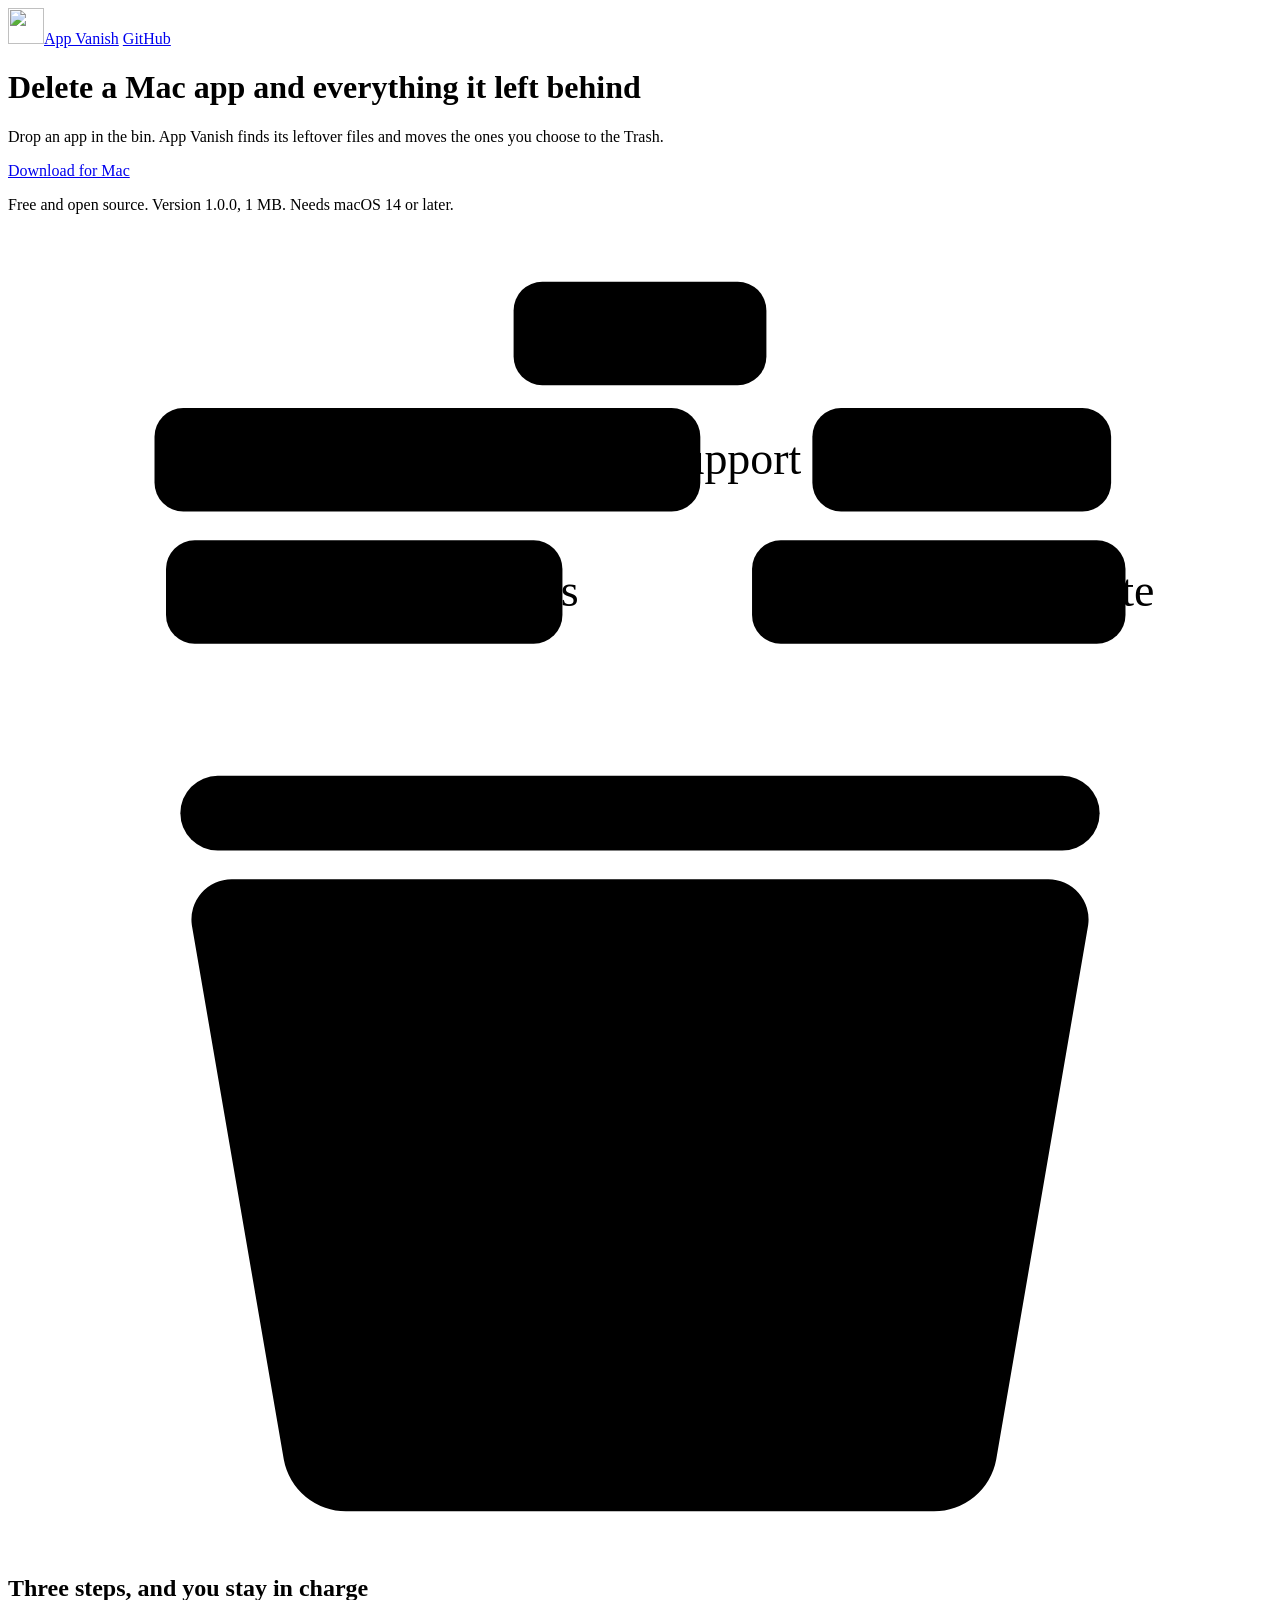
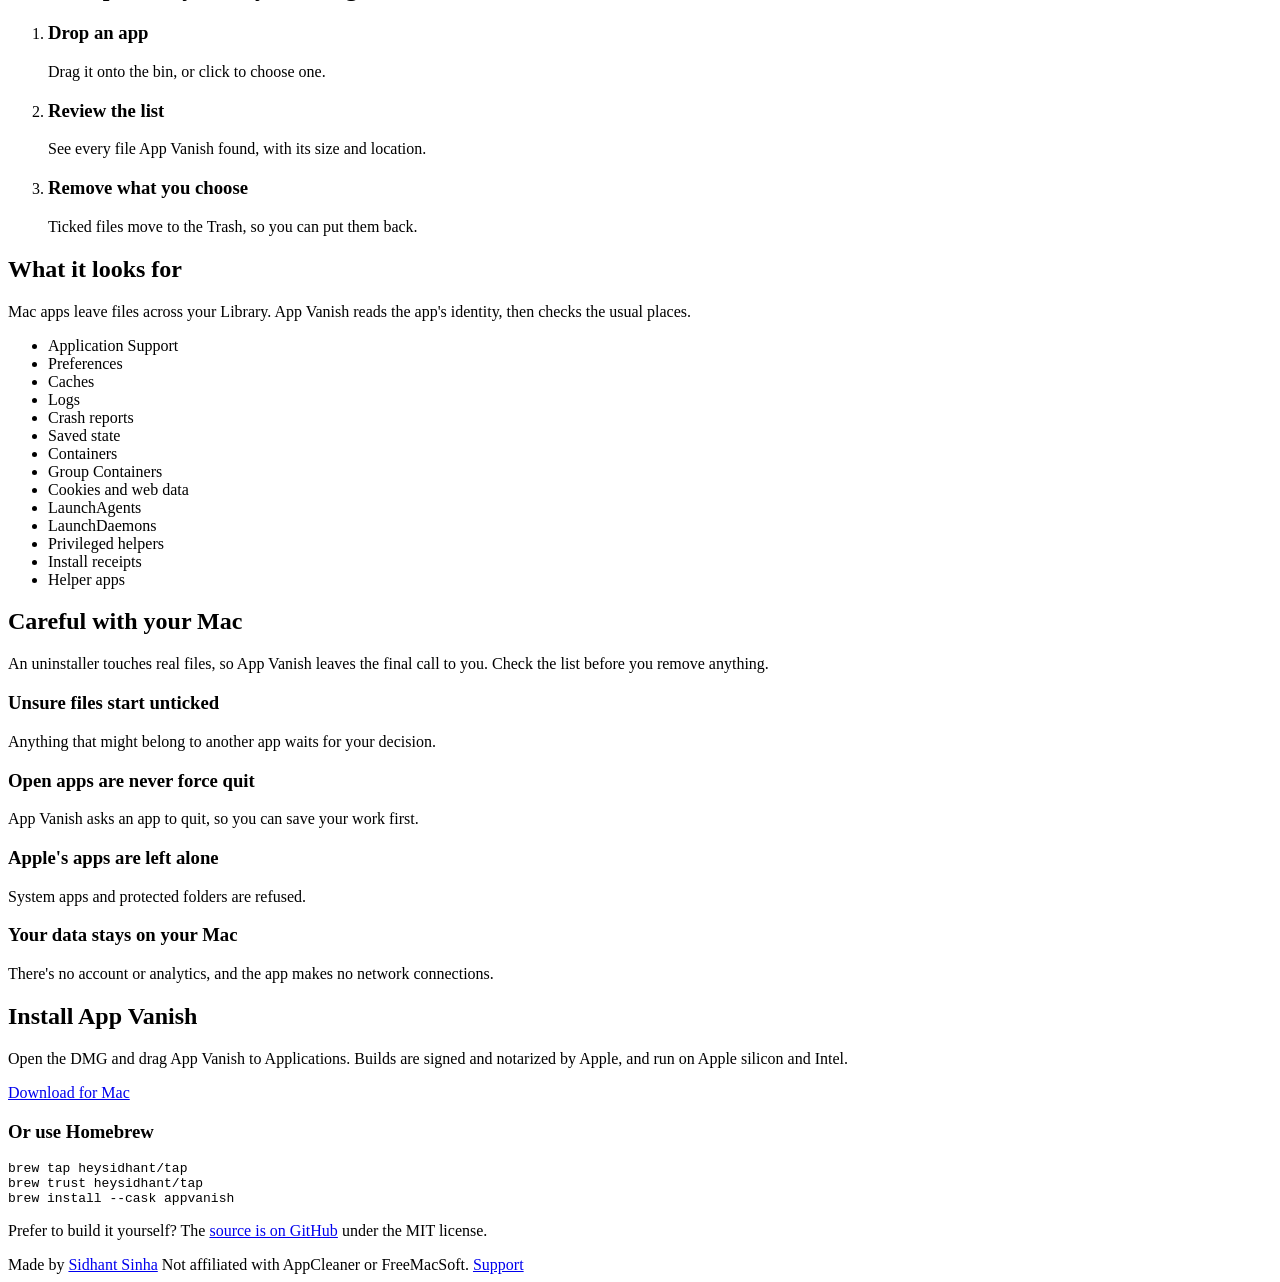
==== website/public/index.html @ a7094c0f "App Vanish 1.0.0: find and remove what a Mac app leaves behind A free, open-source Mac uninstaller. " ====
<!doctype html>
<html lang="en">
<head>
  <meta charset="utf-8">
  <meta name="viewport" content="width=device-width, initial-scale=1">
  <title>App Vanish: free Mac app uninstaller</title>
  <meta name="description" content="Drop a Mac app in the bin. App Vanish finds the files it left behind and moves the ones you choose to the Trash. Free and open source.">
  <link rel="canonical" href="https://appvanish.pages.dev/">
  <meta name="theme-color" content="#0e73ea">
  <meta property="og:type" content="website">
  <meta property="og:site_name" content="App Vanish">
  <meta property="og:title" content="App Vanish: free Mac app uninstaller">
  <meta property="og:description" content="Delete a Mac app and everything it left behind.">
  <meta property="og:url" content="https://appvanish.pages.dev/">
  <meta property="og:image" content="https://appvanish.pages.dev/assets/og.png">
  <meta property="og:image:width" content="1200">
  <meta property="og:image:height" content="630">
  <meta property="og:image:alt" content="App Vanish icon: an app dropping into a bin, with a sparkle">
  <meta name="twitter:card" content="summary_large_image">
  <link rel="icon" type="image/png" sizes="32x32" href="/assets/favicon-32.png">
  <link rel="apple-touch-icon" href="/assets/apple-touch-icon.png">
  <link rel="stylesheet" href="/styles.css">
</head>
<body>
  <header class="top">
    <div class="wrap">
    <nav class="nav" aria-label="Main">
      <a class="brand" href="/"><img src="/assets/icon-96.png" alt="" width="36" height="36">App Vanish</a>
      <a class="nav-link" href="https://github.com/heysidhant/appvanish">GitHub</a>
    </nav>
    <div class="hero">
      <div>
        <h1>Delete a Mac app and everything it left behind</h1>
        <p class="lede">Drop an app in the bin. App Vanish finds its leftover files and moves the ones you choose to the Trash.</p>
        <p class="actions"><a class="button" href="https://github.com/heysidhant/appvanish/releases/download/v1.0.0/AppVanish-1.0.0.dmg">Download for Mac</a></p>
        <p class="fineprint">Free and open source. Version 1.0.0, 1 MB. Needs macOS 14 or later.</p>
      </div>
      <svg class="scene" viewBox="0 0 440 460" role="img" aria-label="Leftover folders such as Caches and Preferences dropping into a bin">
        <g>
          <g class="chip " style="--fall:295px">
            <rect x="176" y="18" width="88" height="36" rx="10"/>
            <text x="220" y="41">Logs</text>
          </g>
          <g class="chip hot" style="--fall:255px">
            <rect x="51" y="62" width="190" height="36" rx="10"/>
            <text x="146" y="85">Application Support</text>
          </g>
          <g class="chip " style="--fall:255px">
            <rect x="280" y="62" width="104" height="36" rx="10"/>
            <text x="332" y="85">Caches</text>
          </g>
          <g class="chip " style="--fall:210px">
            <rect x="55" y="108" width="138" height="36" rx="10"/>
            <text x="124" y="131">Preferences</text>
          </g>
          <g class="chip hot" style="--fall:210px">
            <rect x="259" y="108" width="130" height="36" rx="10"/>
            <text x="324" y="131">Saved State</text>
          </g>
        </g>
        <rect class="lid" x="60" y="190" width="320" height="26" rx="13"/>
        <path class="bin-body" d="M78 226h284a14 14 0 0 1 14 16l-32 186a22 22 0 0 1-22 18H118a22 22 0 0 1-22-18L64 242a14 14 0 0 1 14-16Z"/>
        <rect class="bin-slot" x="148" y="276" width="16" height="118" rx="8"/>
        <rect class="bin-slot" x="212" y="276" width="16" height="118" rx="8"/>
        <rect class="bin-slot" x="276" y="276" width="16" height="118" rx="8"/>
      </svg>
    </div>
    </div>
  </header>

  <main>
    <section class="band band-paper" aria-labelledby="how">
      <div class="wrap">
        <h2 id="how">Three steps, and you stay in charge</h2>
        <ol class="steps">
          <li><h3>Drop an app</h3><p>Drag it onto the bin, or click to choose one.</p></li>
          <li><h3>Review the list</h3><p>See every file App Vanish found, with its size and location.</p></li>
          <li><h3>Remove what you choose</h3><p>Ticked files move to the Trash, so you can put them back.</p></li>
        </ol>
      </div>
    </section>

    <section class="band" aria-labelledby="found">
      <div class="wrap two">
        <div>
          <h2 id="found">What it looks for</h2>
          <p>Mac apps leave files across your Library. App Vanish reads the app's identity, then checks the usual places.</p>
        </div>
        <ul class="found">
          <li>Application Support</li>
          <li>Preferences</li>
          <li>Caches</li>
          <li>Logs</li>
          <li>Crash reports</li>
          <li>Saved state</li>
          <li>Containers</li>
          <li>Group Containers</li>
          <li>Cookies and web data</li>
          <li>LaunchAgents</li>
          <li>LaunchDaemons</li>
          <li>Privileged helpers</li>
          <li>Install receipts</li>
          <li>Helper apps</li>
        </ul>
      </div>
    </section>

    <section class="band band-paper" aria-labelledby="careful">
      <div class="wrap two">
        <div>
          <h2 id="careful">Careful with your Mac</h2>
          <p>An uninstaller touches real files, so App Vanish leaves the final call to you. Check the list before you remove anything.</p>
        </div>
        <div class="careful">
          <div><h3>Unsure files start unticked</h3><p>Anything that might belong to another app waits for your decision.</p></div>
          <div><h3>Open apps are never force quit</h3><p>App Vanish asks an app to quit, so you can save your work first.</p></div>
          <div><h3>Apple's apps are left alone</h3><p>System apps and protected folders are refused.</p></div>
          <div><h3>Your data stays on your Mac</h3><p>There's no account or analytics, and the app makes no network connections.</p></div>
        </div>
      </div>
    </section>

    <section class="band band-ink" aria-labelledby="get">
      <div class="wrap two">
        <div>
          <h2 id="get">Install App Vanish</h2>
          <p>Open the DMG and drag App Vanish to Applications. Builds are signed and notarized by Apple, and run on Apple silicon and Intel.</p>
          <p class="actions"><a class="button" href="https://github.com/heysidhant/appvanish/releases/download/v1.0.0/AppVanish-1.0.0.dmg">Download for Mac</a></p>
        </div>
        <div>
          <h3>Or use Homebrew</h3>
          <pre class="code" tabindex="0" aria-label="Homebrew install commands"><code>brew tap heysidhant/tap
brew trust heysidhant/tap
brew install --cask appvanish</code></pre>
          <p class="source-note">Prefer to build it yourself? The <a href="https://github.com/heysidhant/appvanish">source is on GitHub</a> under the MIT license.</p>
        </div>
      </div>
    </section>
  </main>

  <footer class="wrap footer">
    <span>Made by <a href="https://sidhantsinha.com">Sidhant Sinha</a></span>
    <span>Not affiliated with AppCleaner or FreeMacSoft.</span>
    <a href="https://github.com/heysidhant/appvanish/issues">Support</a>
  </footer>
</body>
</html>
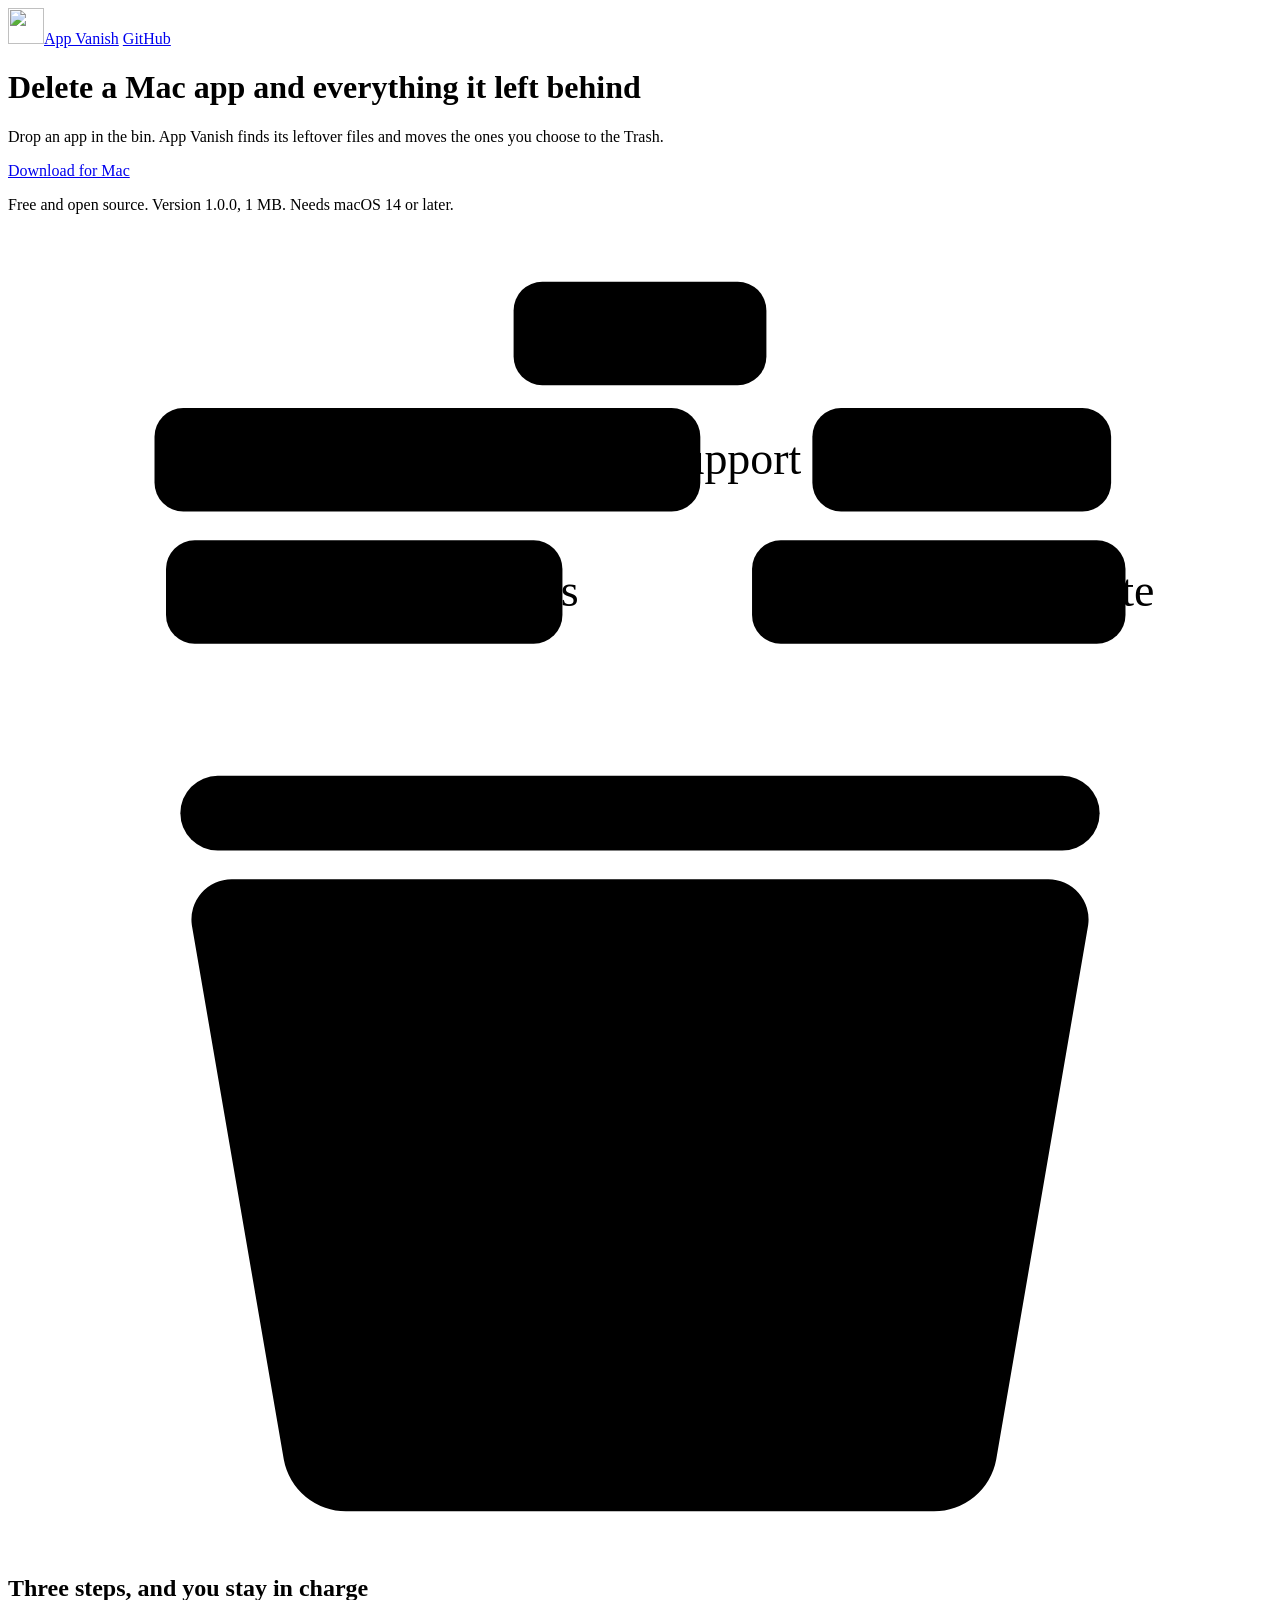
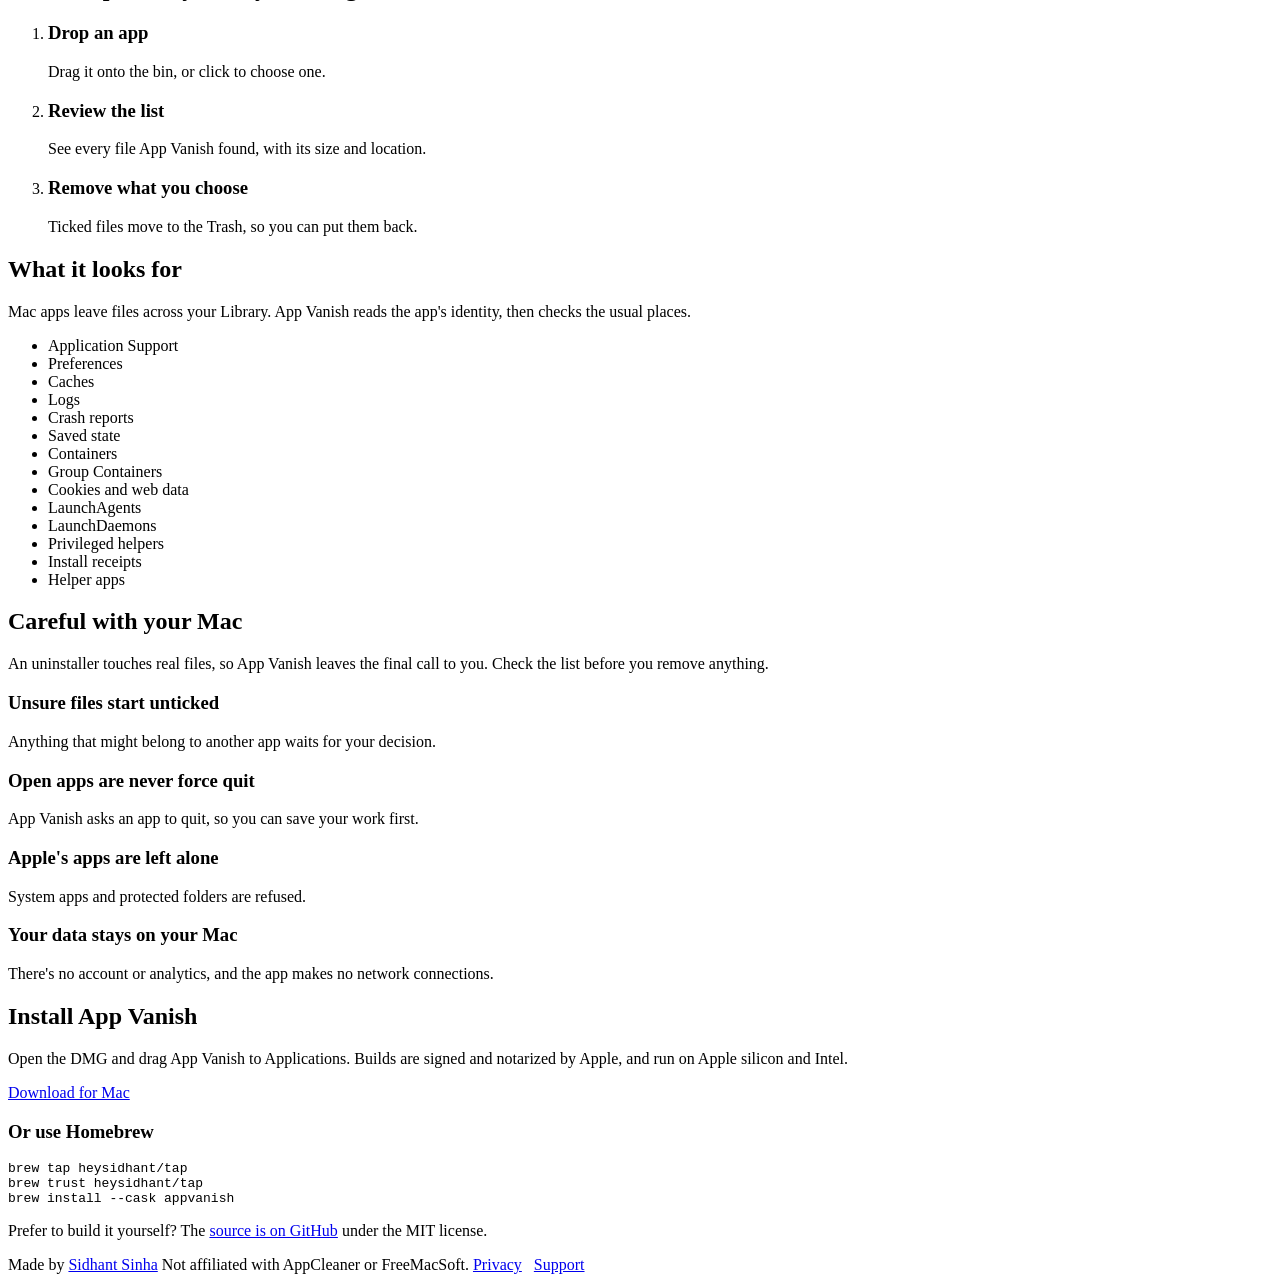
==== commit 791773da: "Add the sandboxed App Store edition of App Vanish Finds files left by apps that were already deleted" ====
--- a/website/public/index.html
+++ b/website/public/index.html
@@ -141,7 +141,7 @@
   <footer class="wrap footer">
     <span>Made by <a href="https://sidhantsinha.com">Sidhant Sinha</a></span>
     <span>Not affiliated with AppCleaner or FreeMacSoft.</span>
-    <a href="https://github.com/heysidhant/appvanish/issues">Support</a>
+    <span><a href="/privacy/">Privacy</a> &nbsp; <a href="https://github.com/heysidhant/appvanish/issues">Support</a></span>
   </footer>
 </body>
 </html>
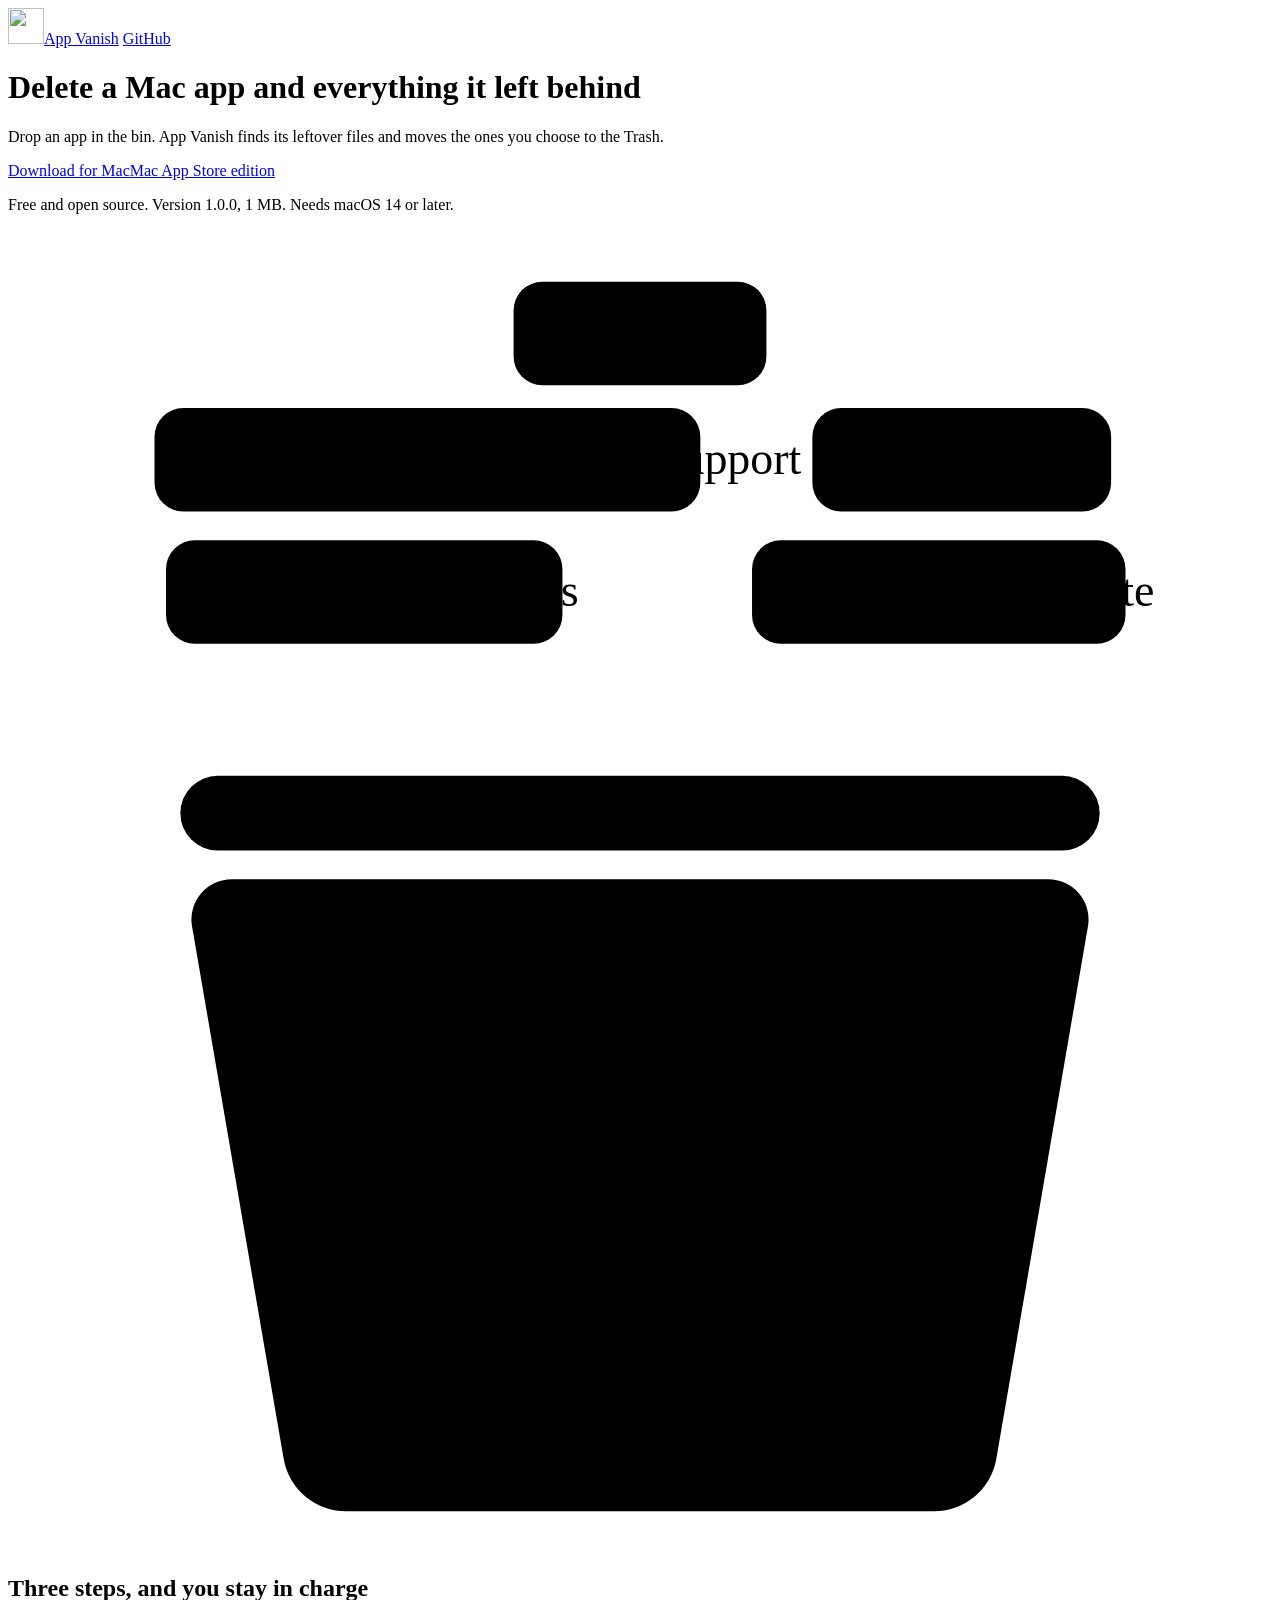
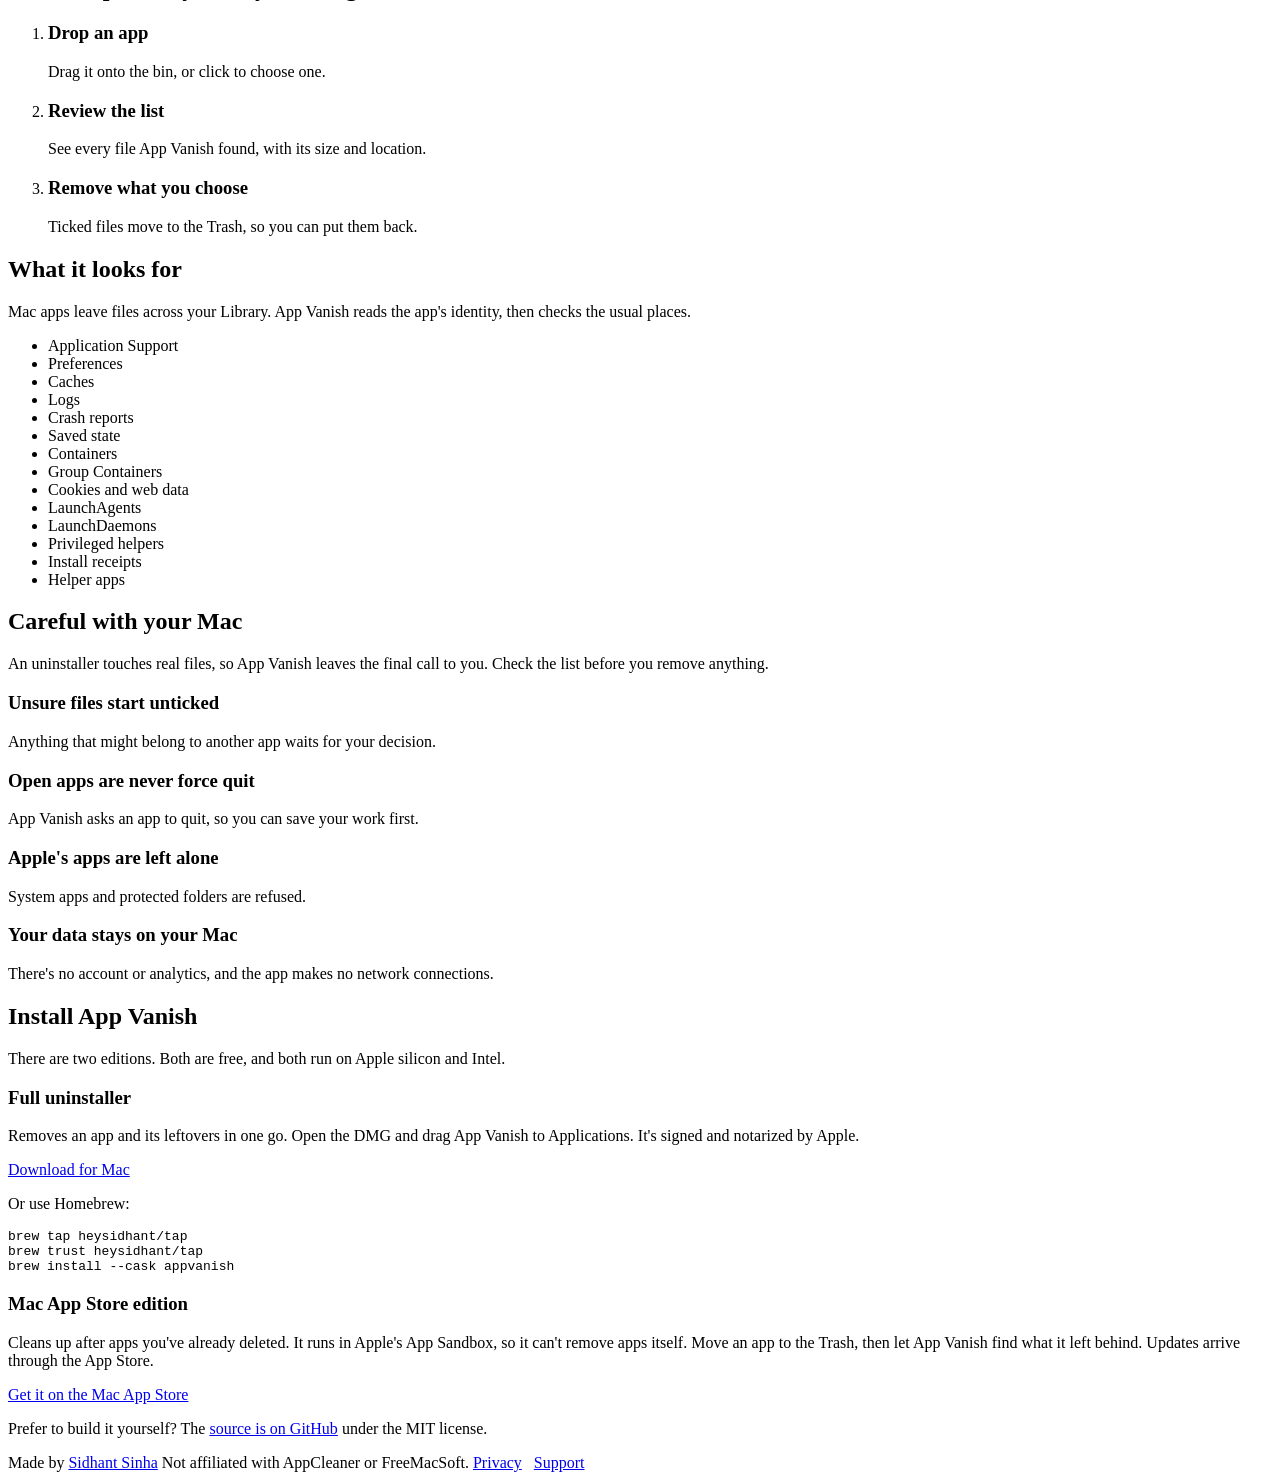
==== commit 7e7aaebd: "Link the Mac App Store edition from the site and README The App Store edition is live. The install s" ====
--- a/website/public/index.html
+++ b/website/public/index.html
@@ -20,6 +20,23 @@
   <link rel="icon" type="image/png" sizes="32x32" href="/assets/favicon-32.png">
   <link rel="apple-touch-icon" href="/assets/apple-touch-icon.png">
   <link rel="stylesheet" href="/styles.css">
+  <script type="application/ld+json">
+  {
+    "@context": "https://schema.org",
+    "@type": "SoftwareApplication",
+    "name": "App Vanish",
+    "url": "https://appvanish.pages.dev/",
+    "applicationCategory": "UtilitiesApplication",
+    "operatingSystem": "macOS 14 or later",
+    "softwareVersion": "1.0.0",
+    "description": "Delete a Mac app and the files it left behind, or clean up after apps you already deleted.",
+    "downloadUrl": "https://github.com/heysidhant/appvanish/releases/download/v1.0.0/AppVanish-1.0.0.dmg",
+    "installUrl": "https://apps.apple.com/app/app-vanish/id6831544178",
+    "license": "https://opensource.org/license/mit",
+    "offers": { "@type": "Offer", "price": "0", "priceCurrency": "USD" },
+    "author": { "@type": "Person", "name": "Sidhant Sinha", "url": "https://sidhantsinha.com" }
+  }
+  </script>
 </head>
 <body>
   <header class="top">
@@ -32,7 +49,7 @@
       <div>
         <h1>Delete a Mac app and everything it left behind</h1>
         <p class="lede">Drop an app in the bin. App Vanish finds its leftover files and moves the ones you choose to the Trash.</p>
-        <p class="actions"><a class="button" href="https://github.com/heysidhant/appvanish/releases/download/v1.0.0/AppVanish-1.0.0.dmg">Download for Mac</a></p>
+        <p class="actions"><a class="button" href="https://github.com/heysidhant/appvanish/releases/download/v1.0.0/AppVanish-1.0.0.dmg">Download for Mac</a><a class="button-alt" href="https://apps.apple.com/app/app-vanish/id6831544178">Mac App Store edition</a></p>
         <p class="fineprint">Free and open source. Version 1.0.0, 1 MB. Needs macOS 14 or later.</p>
       </div>
       <svg class="scene" viewBox="0 0 440 460" role="img" aria-label="Leftover folders such as Caches and Preferences dropping into a bin">
@@ -124,14 +141,19 @@
       <div class="wrap two">
         <div>
           <h2 id="get">Install App Vanish</h2>
-          <p>Open the DMG and drag App Vanish to Applications. Builds are signed and notarized by Apple, and run on Apple silicon and Intel.</p>
+          <p>There are two editions. Both are free, and both run on Apple silicon and Intel.</p>
+          <h3 class="edition">Full uninstaller</h3>
+          <p>Removes an app and its leftovers in one go. Open the DMG and drag App Vanish to Applications. It's signed and notarized by Apple.</p>
           <p class="actions"><a class="button" href="https://github.com/heysidhant/appvanish/releases/download/v1.0.0/AppVanish-1.0.0.dmg">Download for Mac</a></p>
-        </div>
-        <div>
-          <h3>Or use Homebrew</h3>
+          <p class="source-note">Or use Homebrew:</p>
           <pre class="code" tabindex="0" aria-label="Homebrew install commands"><code>brew tap heysidhant/tap
 brew trust heysidhant/tap
 brew install --cask appvanish</code></pre>
+        </div>
+        <div>
+          <h3 class="edition">Mac App Store edition</h3>
+          <p>Cleans up after apps you've already deleted. It runs in Apple's App Sandbox, so it can't remove apps itself. Move an app to the Trash, then let App Vanish find what it left behind. Updates arrive through the App Store.</p>
+          <p class="actions"><a class="button" href="https://apps.apple.com/app/app-vanish/id6831544178">Get it on the Mac App Store</a></p>
           <p class="source-note">Prefer to build it yourself? The <a href="https://github.com/heysidhant/appvanish">source is on GitHub</a> under the MIT license.</p>
         </div>
       </div>
